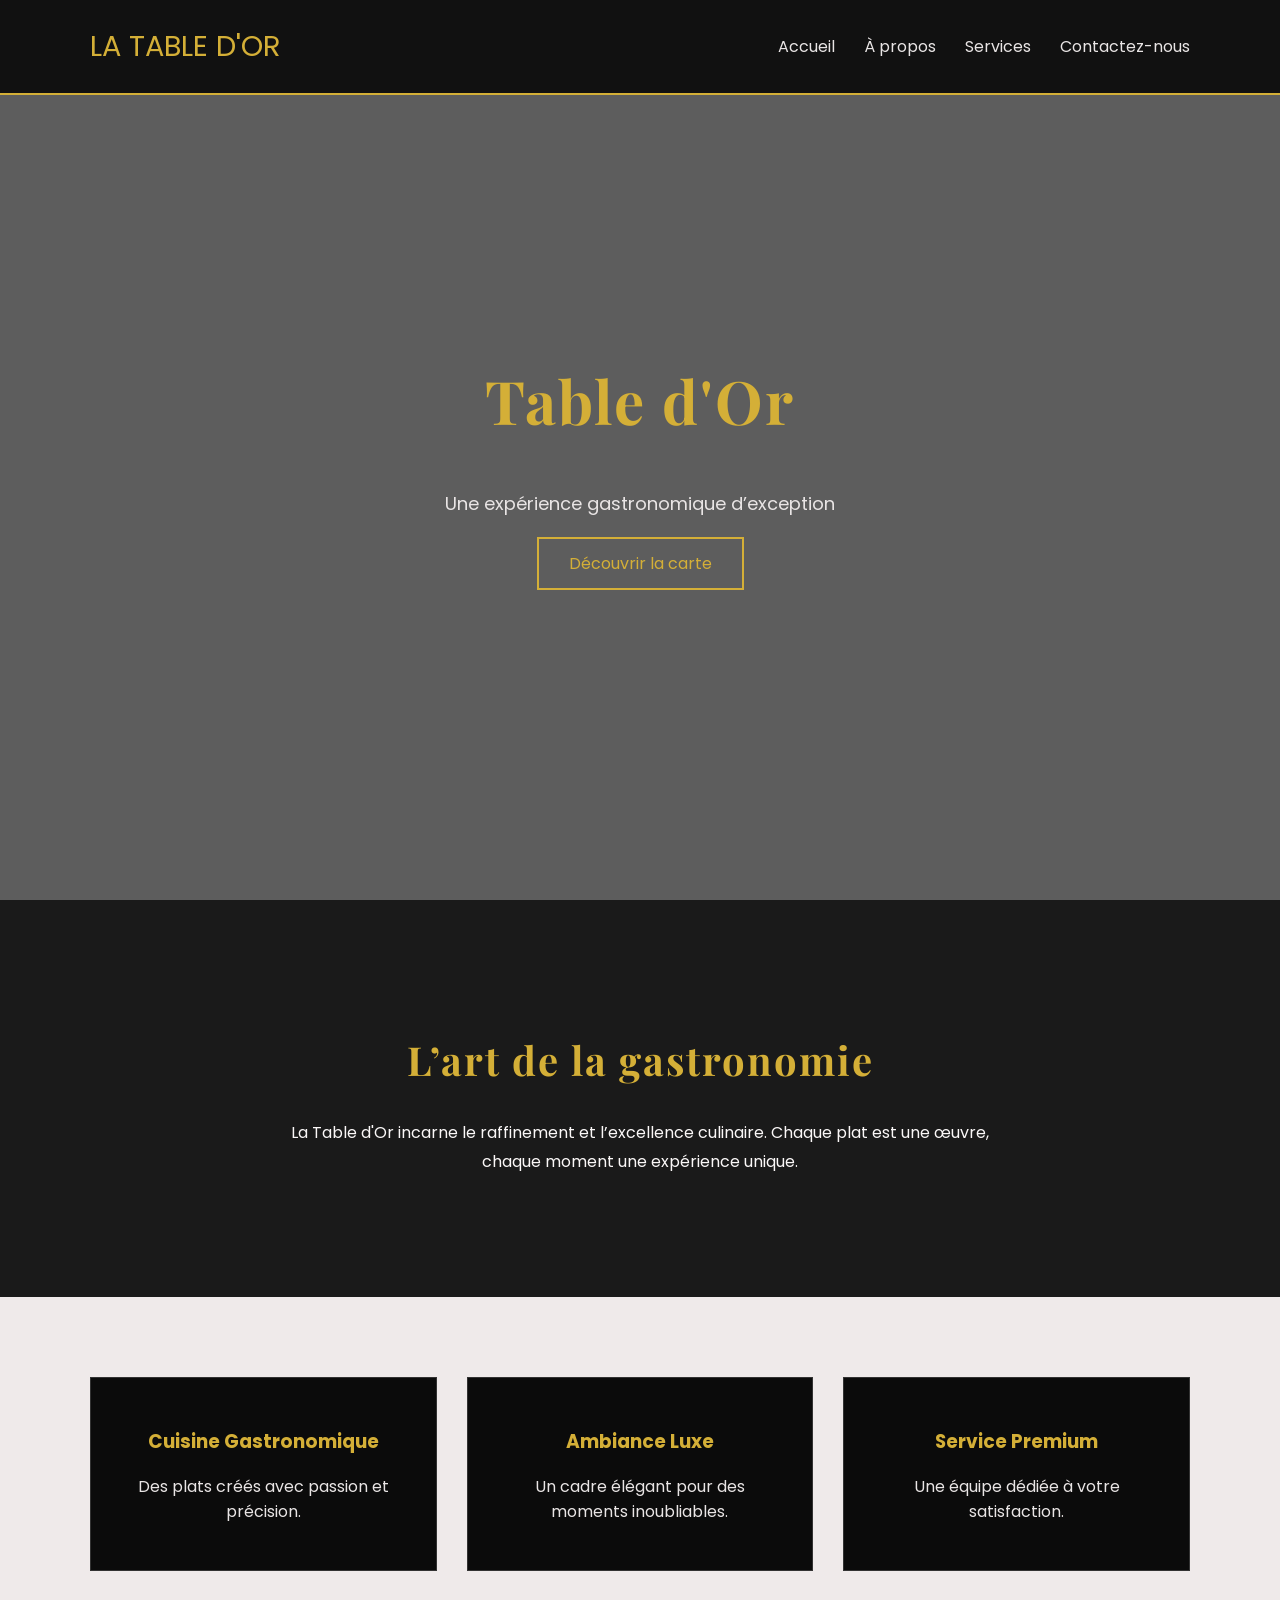
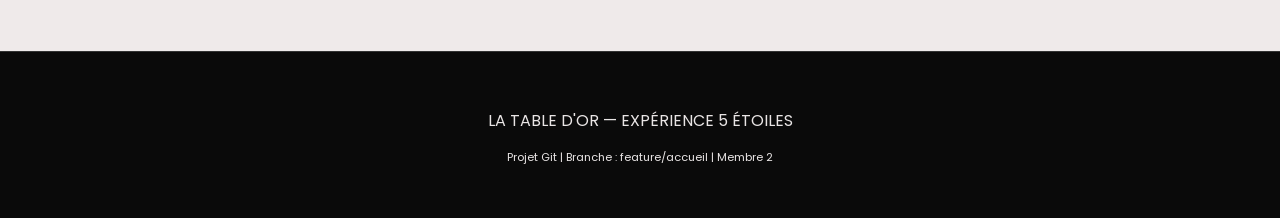
==== index.html @ bbacad52 "feat: création page accueil Table D'or" ====
<!DOCTYPE html>
<html lang="fr">
<head>
    <meta charset="UTF-8">
    <meta name="viewport" content="width=device-width, initial-scale=1.0">
    <title>Accueil | La Table d'Or</title>

    <link rel="stylesheet" href="style.css">

    <!-- Police élégante -->
    <link href="https://fonts.googleapis.com/css2?family=Playfair+Display:wght@600;700&family=Poppins:wght@300&display=swap" rel="stylesheet">

    <style>
        :root {
            --gold: #d4af37;
            --dark-gold: #b8860b;
            --black: #1a1a1a;
            --white: #e9e5e5;
        }

        body {
            margin: 0;
            font-family: 'Poppins', sans-serif;
            background: var(--black);
            color: var(--white);
        }

        h1, h2 {
            font-family: 'Playfair Display', serif;
            letter-spacing: 2px;
        }

        /* HEADER */
        header {
            background: rgba(9, 9, 9, 0.9);
            padding: 25px 0;
            border-bottom: 2px solid var(--gold);
            position: fixed;
            width: 100%;
            z-index: 1000;
        }

        .container {
            max-width: 1100px;
            margin: auto;
            padding: 0 20px;
        }

        .nav-container {
            display: flex;
            justify-content: space-between;
            align-items: center;
        }

        .logo {
            color: var(--gold);
            font-size: 1.8rem;
            text-decoration: none;
        }

        nav a {
            color: var(--white);
            margin-left: 25px;
            text-decoration: none;
            transition: 0.3s;
        }

        nav a:hover {
            color: var(--gold);
        }

        /* HERO */
        .hero {
            height: 100vh;
            background: url('https://images.unsplash.com/photo-1414235077428-338989a2e8c0') no-repeat center/cover;
            display: flex;
            align-items: center;
            justify-content: center;
            text-align: center;
            position: relative;
        }

        .hero::after {
            content: "";
            position: absolute;
            width: 100%;
            height: 100%;
            background: rgba(121, 121, 121, 0.7);
        }

        .hero-content {
            position: relative;
            z-index: 2;
        }

        .hero h1 {
            font-size: 60px;
            color: var(--gold);
        }

        .hero p {
            margin: 20px 0;
            font-size: 18px;
        }

        .btn {
            display: inline-block;
            padding: 12px 30px;
            border: 2px solid var(--gold);
            color: var(--gold);
            text-decoration: none;
            transition: 0.3s;
        }

        .btn:hover {
            background: var(--gold);
            color: rgb(237, 235, 235);
        }

        /* SECTION INTRO */
        .intro {
            padding: 100px 20px;
            text-align: center;
        }

        .intro h2 {
            color: var(--gold);
            font-size: 40px;
        }

        .intro p {
            max-width: 700px;
            margin: 20px auto;
            color: #fbf8f8;
            line-height: 1.8;
        }

        /* SECTION SPECIALITES */
        .specialites {
            background: #efeaea;
            padding: 80px 20px;
        }

        .grid {
            display: grid;
            grid-template-columns: repeat(auto-fit, minmax(250px, 1fr));
            gap: 30px;
        }

        .card {
            background: #0b0b0b;
            padding: 30px;
            text-align: center;
            border: 1px solid #333;
            transition: 0.4s;
        }

        .card:hover {
            transform: translateY(-10px);
            border-color: var(--gold);
        }

        .card h3 {
            color: var(--gold);
        }

        /* FOOTER */
        footer {
            background: rgb(10, 10, 10);
            text-align: center;
            padding: 40px;
            border-top: 1px solid #333;
        }

        /* RESPONSIVE */
        @media(max-width:768px) {
            .hero h1 {
                font-size: 35px;
            }
        }
    </style>
</head>
<body>

    <!-- HEADER -->
    <header>
        <div class="container nav-container">
            <a href="index.html" class="logo">LA TABLE D'OR</a>
            <nav>
                <a href="index.html">Accueil</a>
                <a href="about.html">À propos</a>
                <a href="services.html">Services</a>
                <a href="contact.html">Contactez-nous</a>
            </nav>
        </div>
    </header>

    <!-- HERO -->
    <section class="hero">
        <div class="hero-content">
            <h1>Table d'Or</h1>
            <p>Une expérience gastronomique d’exception</p>
            <a href="services.html" class="btn">Découvrir la carte</a>
        </div>
    </section>

    <!-- INTRO -->
    <section class="intro">
        <h2>L’art de la gastronomie</h2>
        <p>
            La Table d'Or incarne le raffinement et l’excellence culinaire.
            Chaque plat est une œuvre, chaque moment une expérience unique.
        </p>
    </section>

    <!-- SPECIALITES -->
    <section class="specialites">
        <div class="container">
            <div class="grid">
                <div class="card">
                    <h3>Cuisine Gastronomique</h3>
                    <p>Des plats créés avec passion et précision.</p>
                </div>
                <div class="card">
                    <h3>Ambiance Luxe</h3>
                    <p>Un cadre élégant pour des moments inoubliables.</p>
                </div>
                <div class="card">
                    <h3>Service Premium</h3>
                    <p>Une équipe dédiée à votre satisfaction.</p>
                </div>
            </div>
        </div>
    </section>

    <!-- FOOTER -->
    <footer>
        <p>LA TABLE D'OR — EXPÉRIENCE 5 ÉTOILES</p>
        <p style="font-size: 0.7rem;">Projet Git | Branche : feature/accueil | Membre 2</p>
    </footer>

</body>
</html>
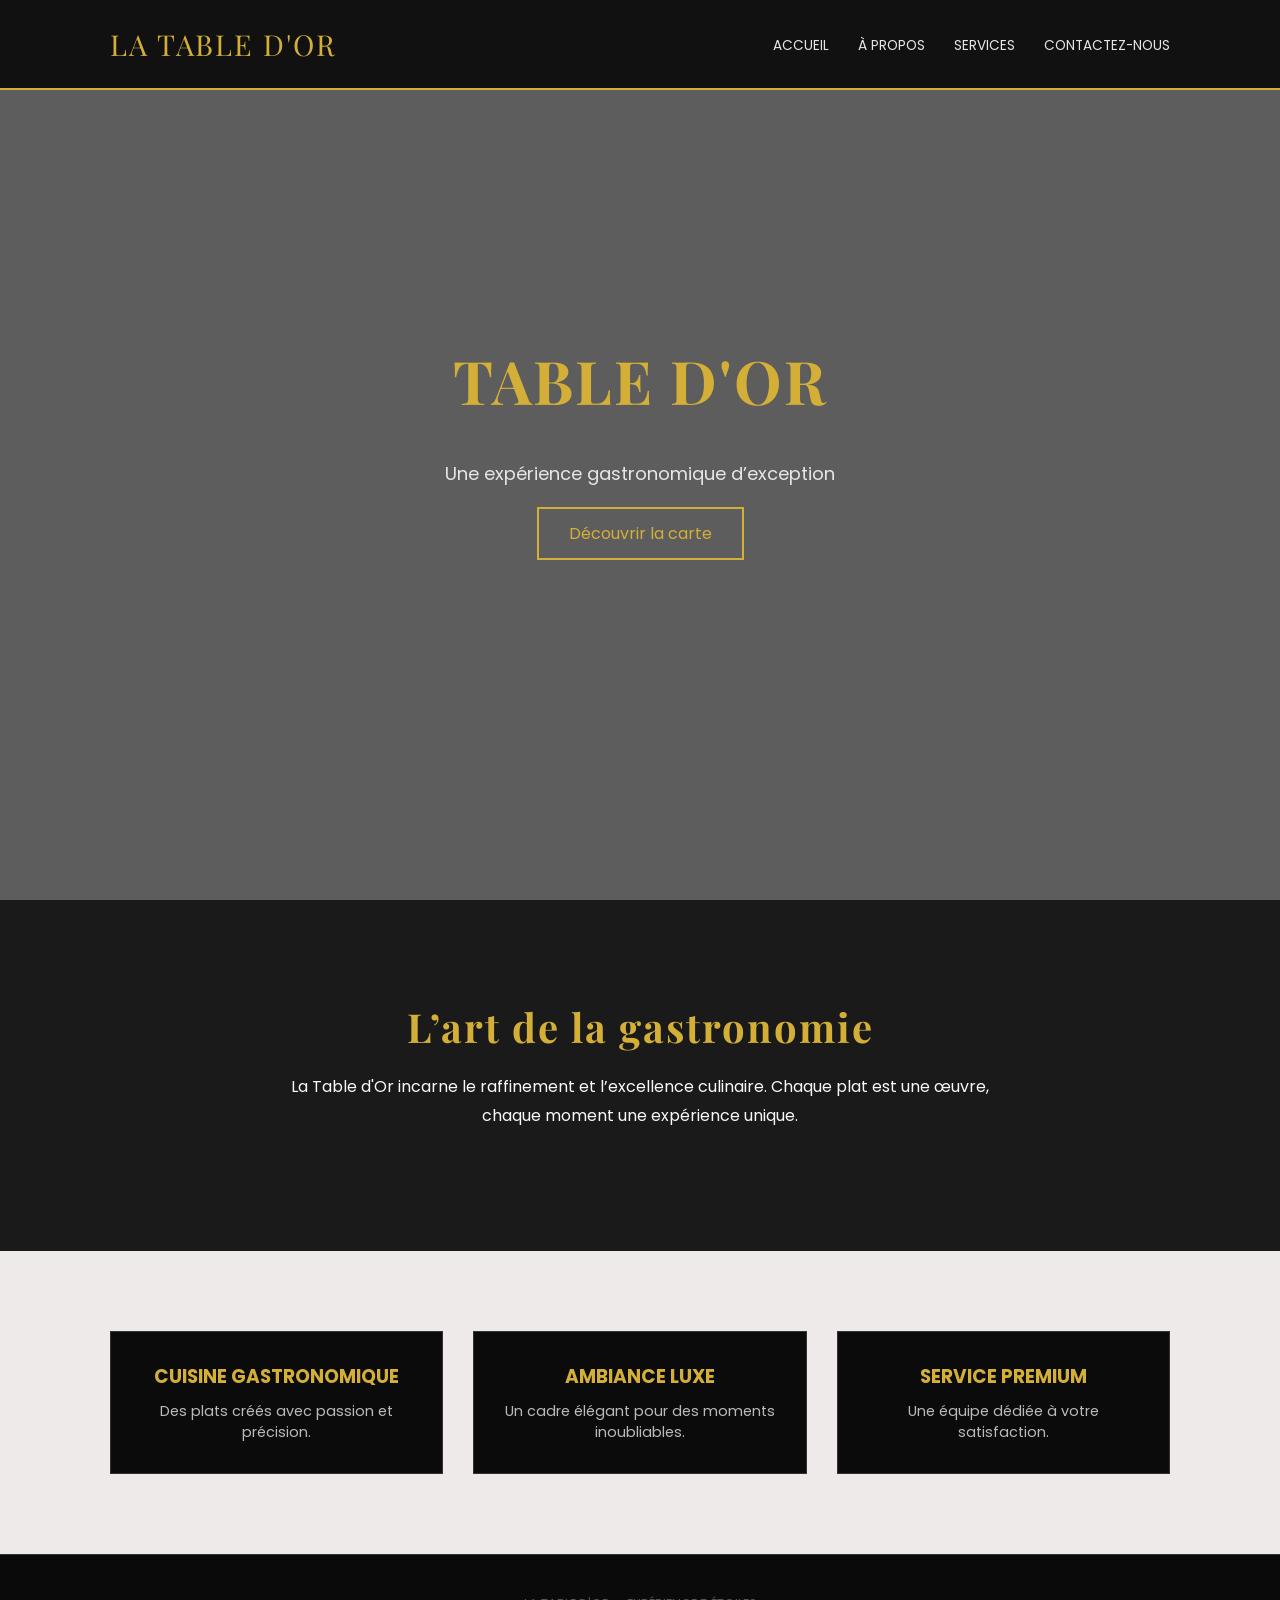
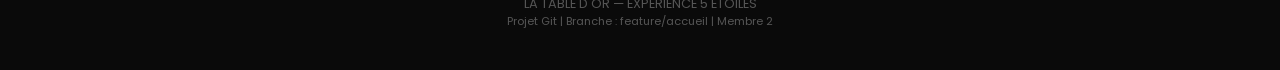
==== commit c0718c6a: "feat: modification  page accueil Table D'or" ====
--- a/index.html
+++ b/index.html
@@ -23,6 +23,7 @@
             font-family: 'Poppins', sans-serif;
             background: var(--black);
             color: var(--white);
+            
         }
 
         h1, h2 {
@@ -39,6 +40,7 @@
             width: 100%;
             z-index: 1000;
         }
+        
 
         .container {
             max-width: 1100px;
--- a/style.css
+++ b/style.css
@@ -0,0 +1,142 @@
+:root {
+    --gold: #d4af37;
+    --black: #1a1a1a;
+    --deep-black: #000000;
+    --white: #ffffff;
+    --gray-card: rgba(31, 31, 31, 0.9); /* Semi-transparent pour voir le fond */
+    --transition: 0.4s cubic-bezier(0.25, 0.8, 0.25, 1);
+}
+
+* {
+    box-sizing: border-box;
+    margin: 0;
+    padding: 0;
+}
+
+body {
+    font-family: 'Poppins', sans-serif;
+    background-color: var(--black);
+    color: var(--white);
+}
+
+/* NAVIGATION */
+header {
+    background: rgba(0, 0, 0, 0.95);
+    padding: 20px 0;
+    border-bottom: 1px solid var(--gold);
+    position: fixed;
+    width: 100%;
+    z-index: 1000;
+    top: 0;
+}
+
+.nav-container {
+    max-width: 1200px;
+    margin: auto;
+    display: flex;
+    justify-content: space-between;
+    align-items: center;
+    padding: 0 20px;
+}
+
+.logo {
+    color: var(--gold);
+    font-family: 'Playfair Display', serif;
+    font-size: 1.5rem;
+    text-decoration: none;
+    letter-spacing: 2px;
+}
+
+nav a {
+    color: var(--white);
+    margin-left: 20px;
+    text-decoration: none;
+    font-size: 0.85rem;
+    text-transform: uppercase;
+    transition: var(--transition);
+}
+
+nav a:hover, nav a.active {
+    color: var(--gold);
+}
+
+/* SECTION AVEC IMAGE DE FOND */
+.hero-services {
+    min-height: 100vh;
+    /* L'IMAGE DE FOND EST ICI */
+    background: linear-gradient(rgba(0, 0, 0, 0.7), rgba(0, 0, 0, 0.7)), 
+                url('https://unsplash.com') no-repeat center center/cover;
+    display: flex;
+    align-items: center;
+    justify-content: center;
+    padding-top: 100px; /* Pour pas que ça touche le header */
+}
+
+.content-wrapper {
+    width: 100%;
+    max-width: 1100px;
+    text-align: center;
+    padding: 20px;
+}
+
+h1 {
+    font-family: 'Playfair Display', serif;
+    color: var(--gold);
+    font-size: 3rem;
+    margin-bottom: 40px;
+    text-transform: uppercase;
+}
+
+/* GRILLE ET CARTES */
+.grid {
+    display: grid;
+    grid-template-columns: repeat(auto-fit, minmax(240px, 1fr));
+    gap: 25px;
+}
+
+.card {
+    background: var(--gray-card);
+    padding: 50px 30px;
+    border: 1px solid #333;
+    text-decoration: none;
+    color: var(--white);
+    transition: var(--transition);
+    backdrop-filter: blur(10px); /* Flou sur l'image de fond */
+}
+
+.card h3 {
+    color: var(--gold);
+    margin-bottom: 10px;
+    text-transform: uppercase;
+}
+
+.card p {
+    font-size: 0.9rem;
+    opacity: 0.8;
+}
+
+.card:hover {
+    transform: translateY(-10px);
+    border-color: var(--gold);
+    background: rgba(212, 175, 55, 0.1);
+    box-shadow: 0 15px 30px rgba(0, 0, 0, 0.5);
+}
+
+footer {
+    background: var(--deep-black);
+    text-align: center;
+    padding: 30px;
+    color: #555;
+    font-size: 0.8rem;
+}
+
+.hero-services {
+    min-height: 100vh;
+    /* Utilisation d'un chemin relatif */
+    background: linear-gradient(rgba(0, 0, 0, 0.7), rgba(0, 0, 0, 0.7)), 
+                url('assets/images/salle.png') no-repeat center center/cover;
+    display: flex;
+    align-items: center;
+    justify-content: center;
+    padding-top: 100px;
+}
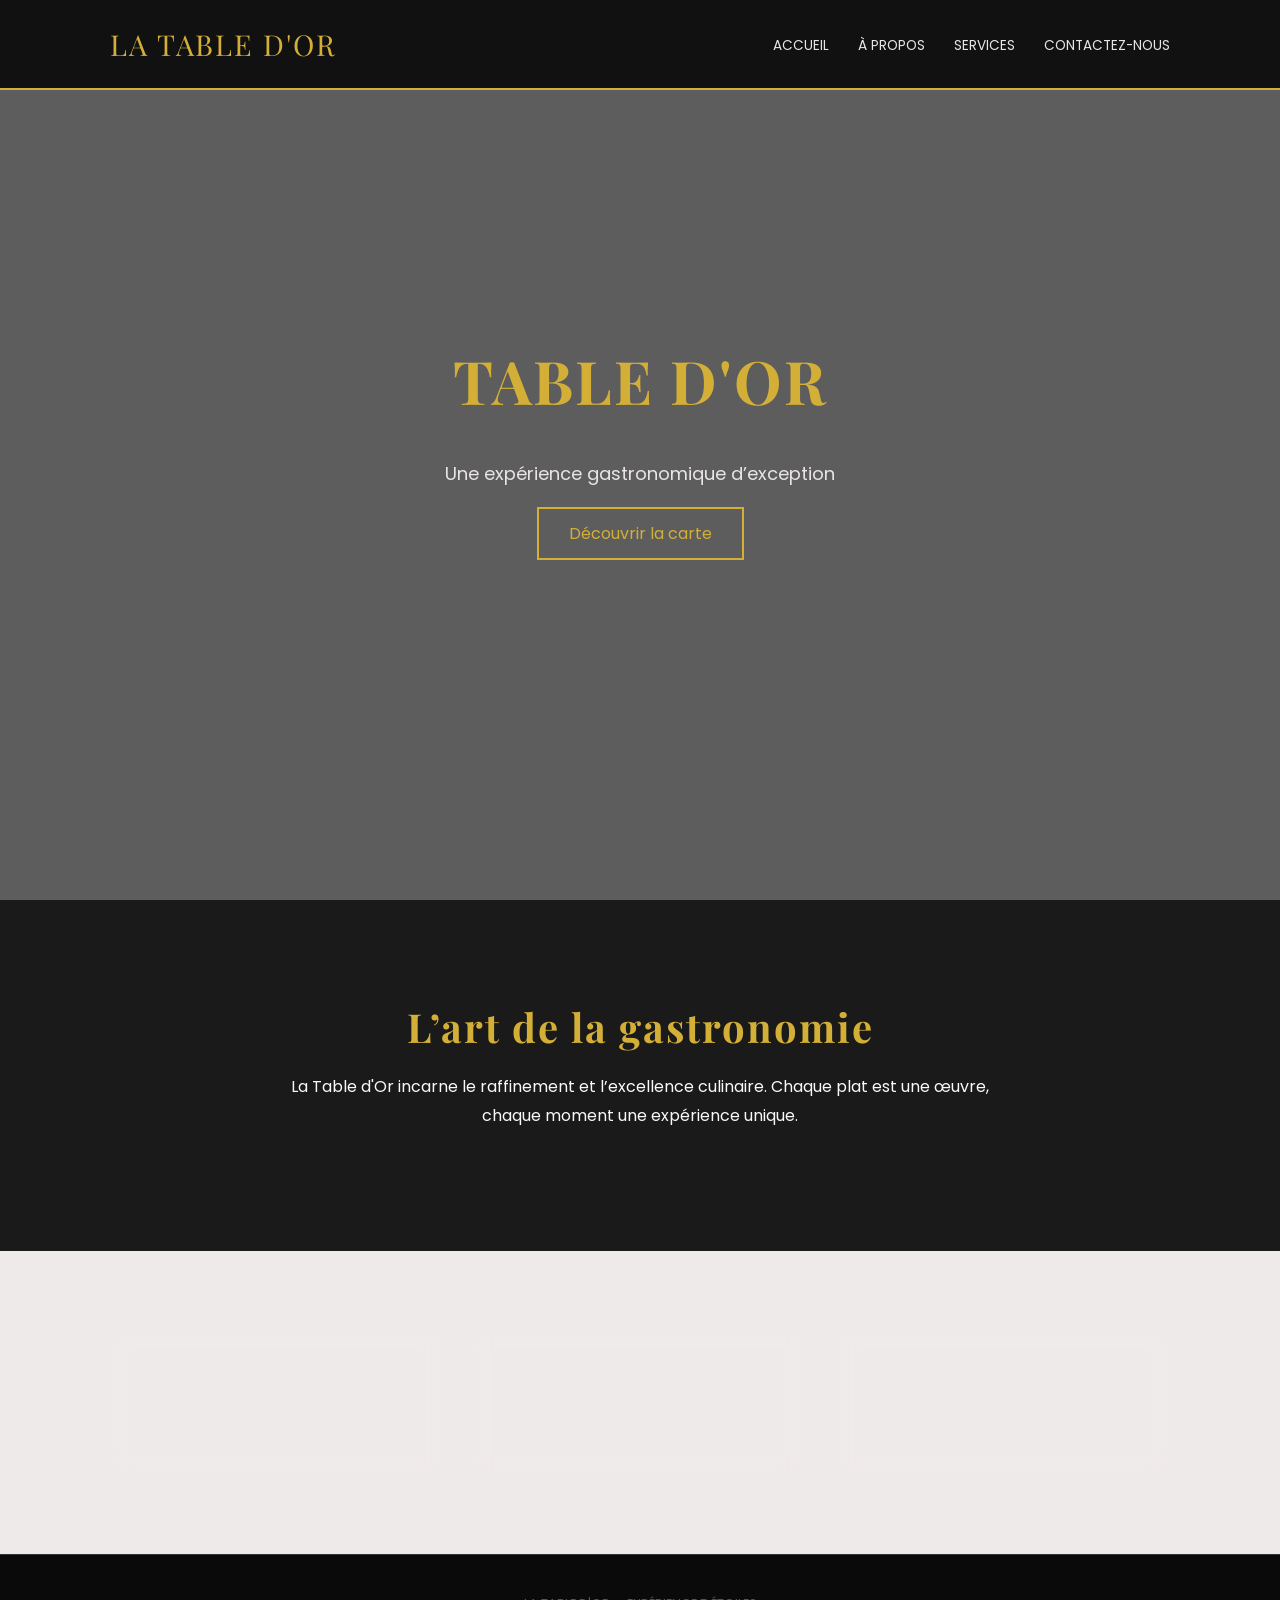
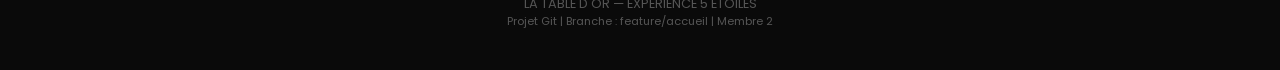
==== commit 3176f1eb: "regler le conflit" ====
--- a/index.html
+++ b/index.html
@@ -23,7 +23,6 @@
             font-family: 'Poppins', sans-serif;
             background: var(--black);
             color: var(--white);
-            
         }
 
         h1, h2 {
@@ -40,7 +39,6 @@
             width: 100%;
             z-index: 1000;
         }
-        
 
         .container {
             max-width: 1100px;
